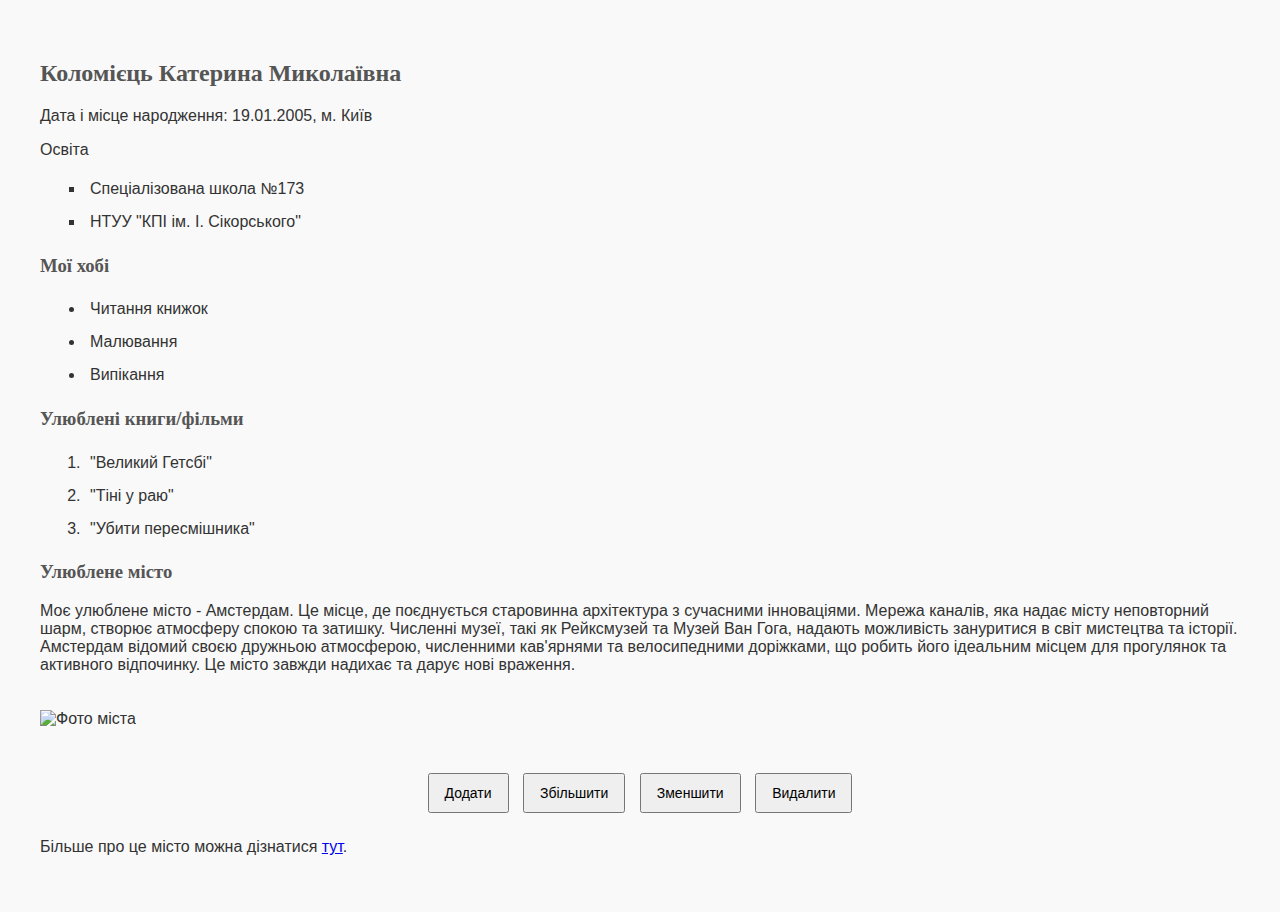
==== index.html @ 4c628ed0 "lab1" ====
<!DOCTYPE html>
<html lang="en">
<head>
    <meta charset="UTF-8">
    <meta name="keywords" content="про автора, хобі, улюблені книги, місто">
    <meta name="description" content="Інформація про автора сторінки: особисті дані, хобі, улюблені книги, улюблене місто">
    <title>Коломієць К. М., ІС-з21, Варіант №7</title>
    <link rel="stylesheet" href="style.css">
    <script src="script.js" defer></script>
</head>
<body>

<!-- Розділ з інформацією про автора -->
<h2>Коломієць Катерина Миколаївна</h2>
<p>Дата і місце народження: 19.01.2005, м. Київ</p>
<p>Освіта</p>
<ul style="list-style-type: square">
    <li>Спеціалізована школа №173</li>
    <li>НТУУ "КПІ ім. І. Сікорського"</li>
</ul>

<!-- Ненумерований список з хобі -->
<h3>Мої хобі</h3>
<ul>
    <li id="element7">Читання книжок</li>
    <li id="element8">Малювання</li>
    <li>Випікання</li>
</ul>

<!-- Нумерований список з улюбленими книгами чи фільмами -->
<h3>Улюблені книги/фільми</h3>
<ol>
    <li>"Великий Гетсбі"</li>
    <li>"Тіні у раю"</li>
    <li>"Убити пересмішника"</li>
</ol>

<!-- Опис улюбленого міста -->
<h3>Улюблене місто</h3>
<p>Моє улюблене місто - Амстердам. Це місце, де поєднується старовинна архітектура з сучасними інноваціями. Мережа каналів, яка надає місту неповторний шарм, створює атмосферу спокою та затишку. Численні музеї, такі як Рейксмузей та Музей Ван Гога, надають можливість зануритися в світ мистецтва та історії. Амстердам відомий своєю дружньою атмосферою, численними кав'ярнями та велосипедними доріжками, що робить його ідеальним місцем для прогулянок та активного відпочинку. Це місто завжди надихає та дарує нові враження.</p>

<!-- Контейнер для зображення -->
<div id="imageContainer">
    <!-- Зображення буде додано динамічно через JS -->
</div>

<!-- Кнопки для дій з зображенням -->
<div class="button-container">
    <button id="addImage">Додати</button>
    <button id="increaseSize">Збільшити</button>
    <button id="decreaseSize">Зменшити</button>
    <button id="deleteImage">Видалити</button>
</div>

<!-- Гіперпосилання на сайт міста з фото -->
<p>Більше про це місто можна дізнатися <a href="https://uk.wikipedia.org/wiki/%D0%90%D0%BC%D1%81%D1%82%D0%B5%D1%80%D0%B4%D0%B0%D0%BC" target="_blank">тут</a>.</p>

</body>
</html>
---- style.css ----
/* Стилі для body */
body {
    font-family: 'Arial', sans-serif; /* Встановлюємо шрифт */
    color: #333; /* Колір тексту */
    background-color: #f9f9f9; /* Колір фону сторінки */
    margin: 20px; /* Відступи */
    padding: 20px; /* Внутрішні відступи */
}

/* Стиль для заголовків */
h2, h3 {
    font-family: 'Georgia', serif; /* Інший шрифт для заголовків */
    color: #555; /* Колір заголовків */
}

/* Стиль для зображень */
img {
    width: 600px; /* Ширина зображення */
    height: auto; /* Автоматична висота для збереження пропорцій */
    margin: 20px auto; /* Центрування зображення */ }

/* Початкові стилі для елементів */
ul li, ol li {
    margin: 5px;
    padding: 5px;
}

/* Стиль для кнопок */
.button-container {
    text-align: center;
    margin: 20px 0;
}

.button-container button {
    margin: 5px;
    padding: 10px 15px;
    font-size: 14px;
}
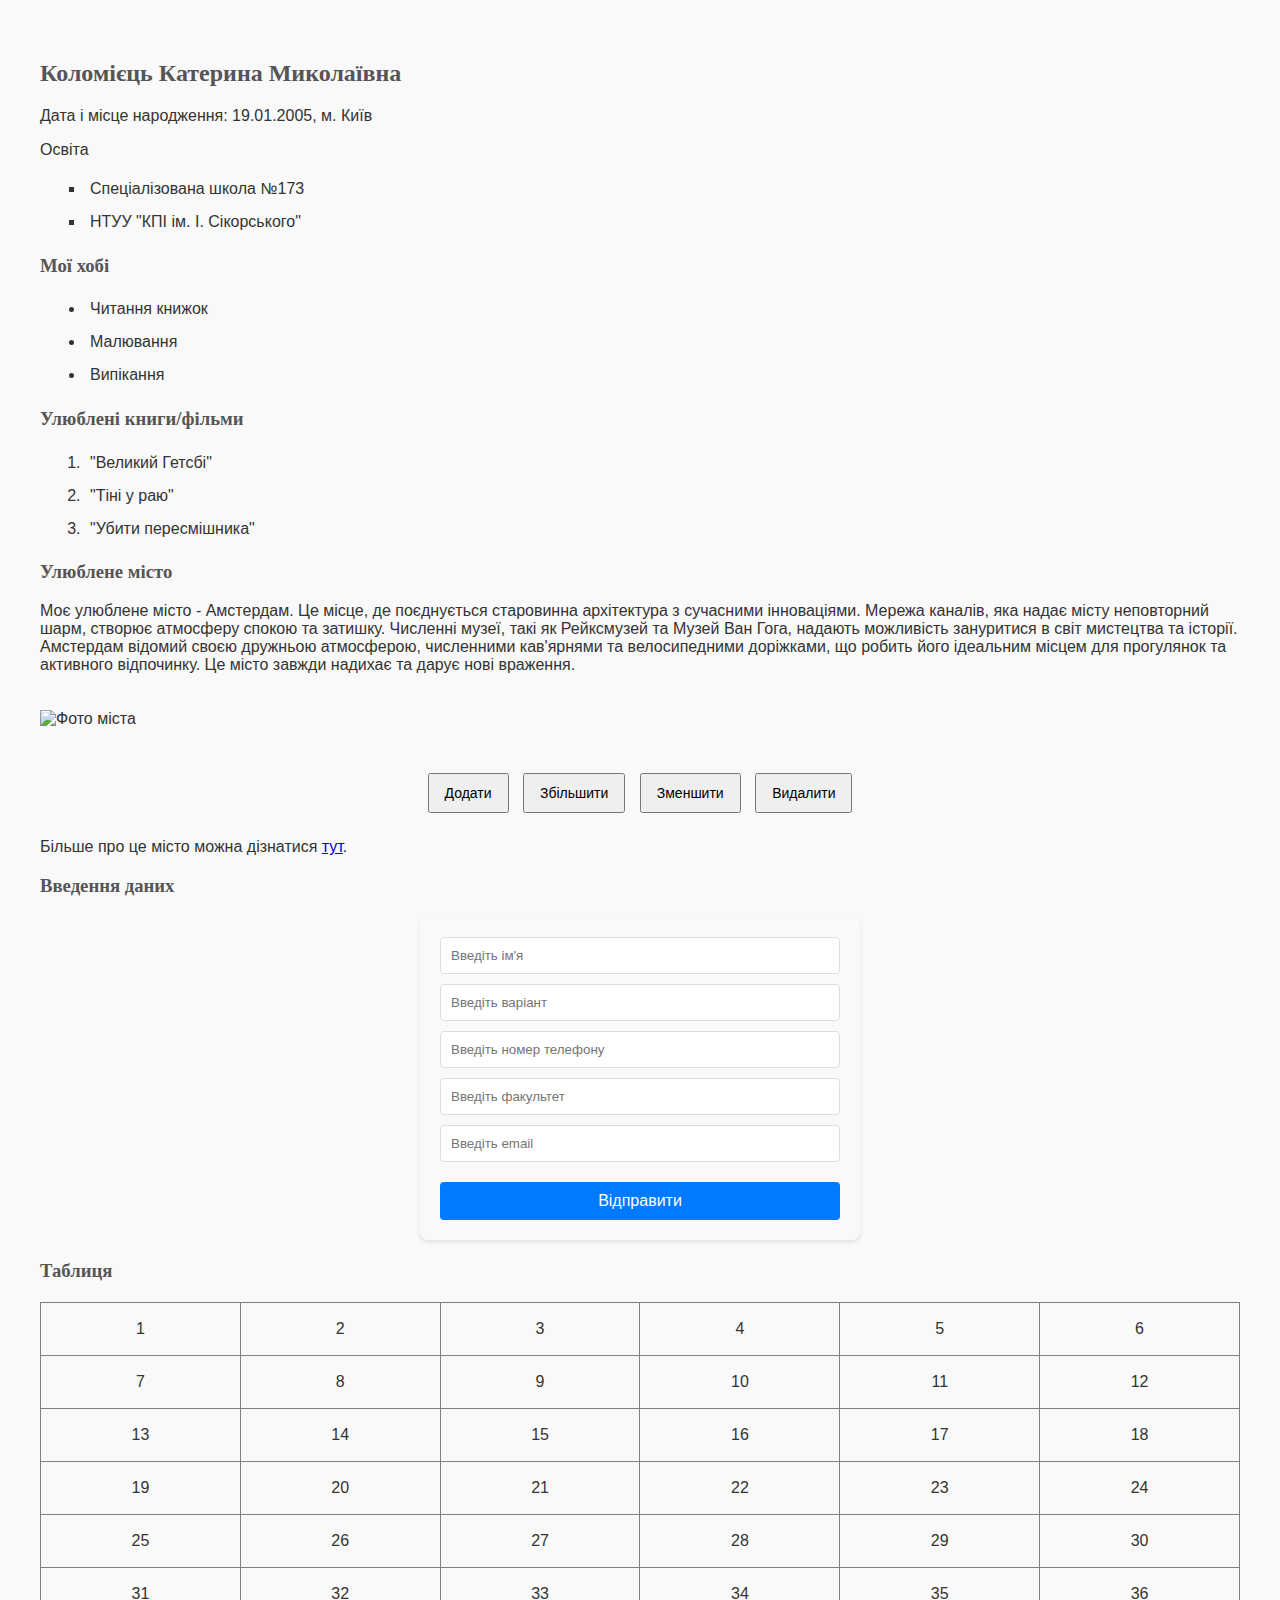
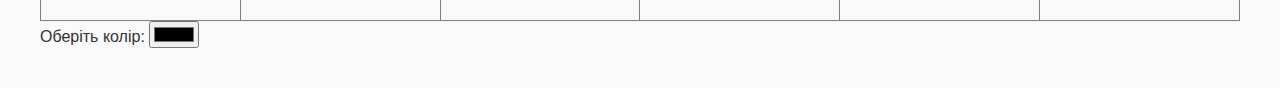
==== commit 297f5319: "lab2" ====
--- a/index.html
+++ b/index.html
@@ -55,5 +55,23 @@
 <!-- Гіперпосилання на сайт міста з фото -->
 <p>Більше про це місто можна дізнатися <a href="https://uk.wikipedia.org/wiki/%D0%90%D0%BC%D1%81%D1%82%D0%B5%D1%80%D0%B4%D0%B0%D0%BC" target="_blank">тут</a>.</p>
 
+<h3>Введення даних</h3>
+<form id="myForm">
+    <input type="text" name="fullName" placeholder="Введіть ім'я"><br>
+    <input type="text" name="variant" placeholder="Введіть варіант"><br>
+    <input type="text" name="phoneNumber" placeholder="Введіть номер телефону"><br>
+    <input type="text" name="faculty" placeholder="Введіть факультет"><br>
+    <input type="email" name="email" placeholder="Введіть email"><br>
+    <button>Відправити</button>
+</form>
+
+<!-- Таблиця -->
+<h3>Таблиця</h3>
+<table id="myTable" border="1">
+</table>
+
+<!-- Палітра кольорів -->
+<label for="colorPicker">Оберіть колір:</label>
+<input type="color" id="colorPicker" name="colorPicker">
 </body>
 </html>
--- a/style.css
+++ b/style.css
@@ -37,3 +37,74 @@
     font-size: 14px;
 }
 
+/* Стилі для форми */
+form {
+    background-color: #f9f9f9;
+    padding: 20px;
+    border-radius: 8px;
+    box-shadow: 0 2px 4px rgba(0, 0, 0, 0.1);
+    max-width: 400px;
+    margin: 20px auto;
+}
+
+form h3 {
+    text-align: center;
+    color: #333;
+}
+
+form label {
+    display: block;
+    margin: 10px 0 5px;
+    color: #555;
+}
+
+form input[type="text"],
+form input[type="email"]{
+    width: 100%;
+    padding: 10px;
+    margin-bottom: 10px;
+    border: 1px solid #ddd;
+    border-radius: 4px;
+    box-sizing: border-box;
+}
+
+form input[type="text"]:focus,
+form input[type="email"]:focus {
+    border-color: #66afe9;
+    outline: none;
+    box-shadow: 0 0 5px rgba(102, 175, 233, 0.5);
+}
+
+/* Стилі для кнопок */
+form button {
+    display: block;
+    width: 100%;
+    margin-top: 10px;
+    padding: 10px;
+    background-color: #007BFF;
+    color: white;
+    border: none;
+    border-radius: 4px;
+    font-size: 16px;
+    cursor: pointer;
+    transition: background-color 0.3s ease;
+}
+
+form button:hover {
+    background-color: #0056b3;
+}
+
+/* Стилі для таблиці */
+table {
+    width: 100%;
+    border-collapse: collapse;
+    margin-top: 20px;
+}
+
+table td {
+    width: 16.66%;
+    height: 50px;
+    text-align: center;
+    vertical-align: middle;
+    cursor: pointer;
+}
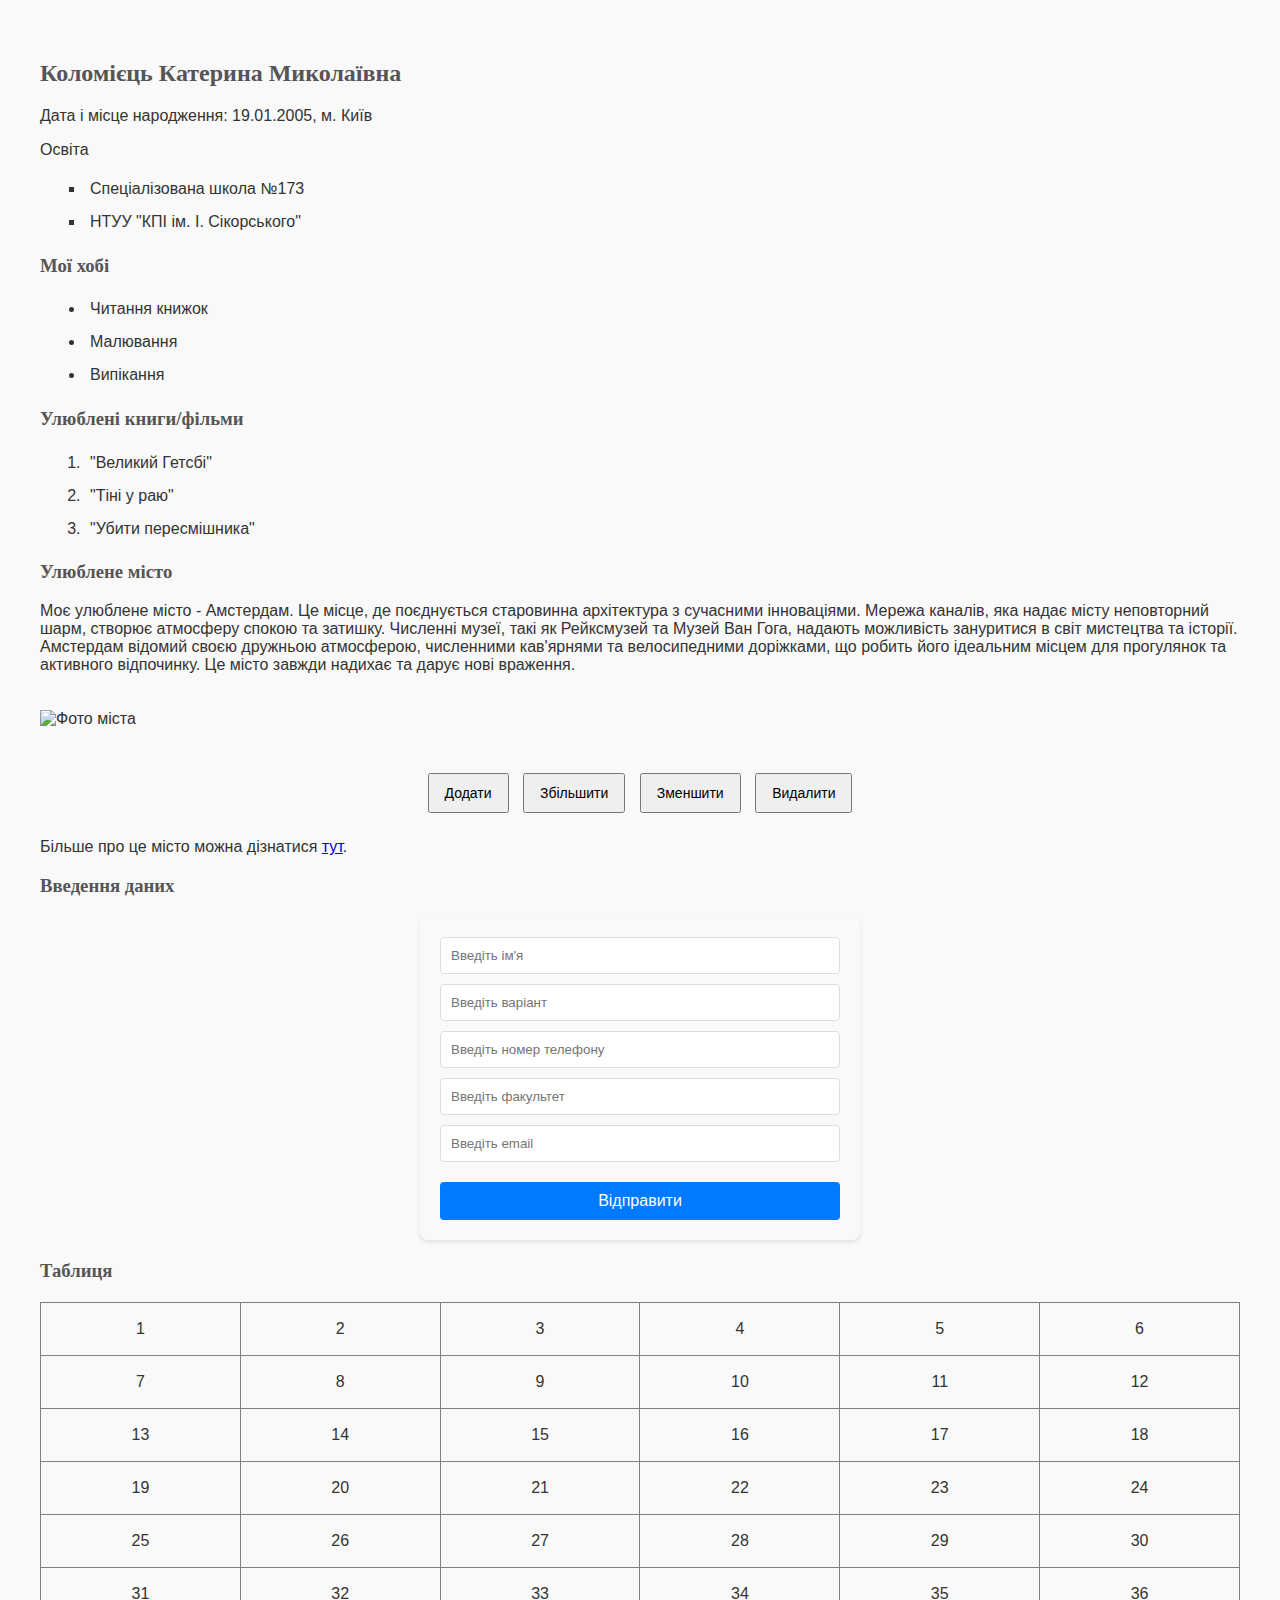
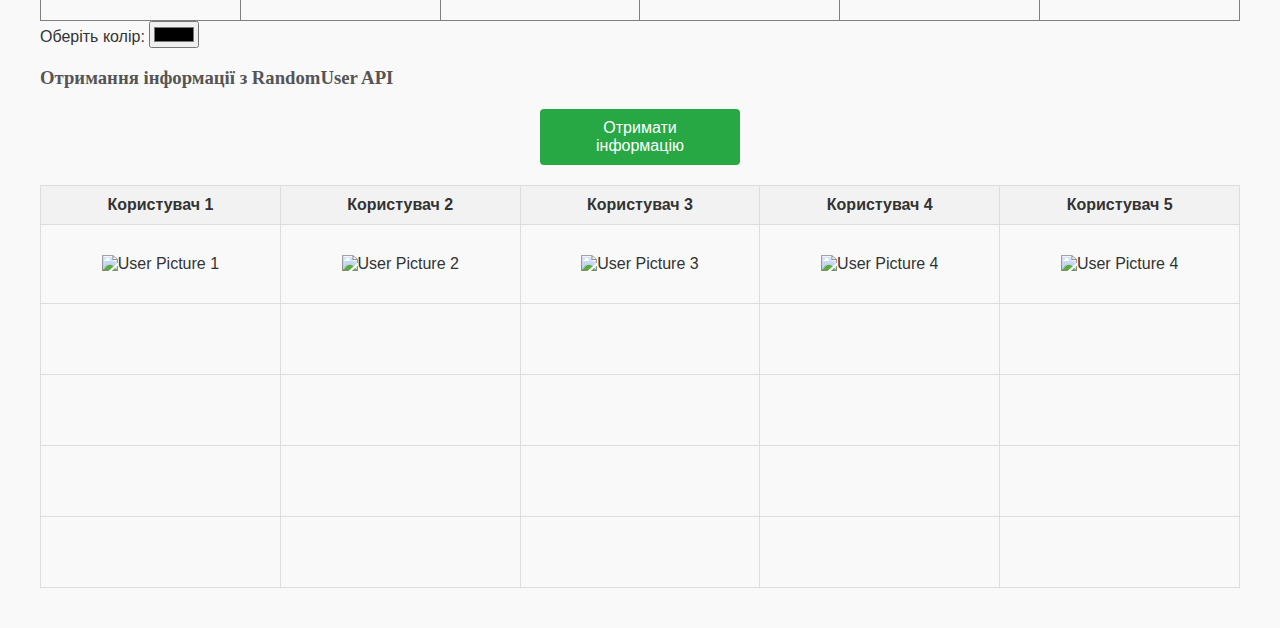
==== commit 6945576a: "lab3" ====
--- a/index.html
+++ b/index.html
@@ -73,5 +73,58 @@
 <!-- Палітра кольорів -->
 <label for="colorPicker">Оберіть колір:</label>
 <input type="color" id="colorPicker" name="colorPicker">
+
+<!-- Таблиця з користувачами -->
+<h3>Отримання інформації з RandomUser API</h3>
+<button id="fetchButton">Отримати інформацію</button>
+<table id="userInfoTable">
+    <thead>
+    <tr>
+        <th>Користувач 1</th>
+        <th>Користувач 2</th>
+        <th>Користувач 3</th>
+        <th>Користувач 4</th>
+        <th>Користувач 5</th>
+    </tr>
+    </thead>
+    <tbody>
+    <tr>
+        <td><img id="userPicture1" src="" alt="User Picture 1" style="width: 100px; height: auto;"></td>
+        <td><img id="userPicture2" src="" alt="User Picture 2" style="width: 100px; height: auto;"></td>
+        <td><img id="userPicture3" src="" alt="User Picture 3" style="width: 100px; height: auto;"></td>
+        <td><img id="userPicture4" src="" alt="User Picture 4" style="width: 100px; height: auto;"></td>
+        <td><img id="userPicture5" src="" alt="User Picture 4" style="width: 100px; height: auto;"></td>
+    </tr>
+    <tr>
+        <td id="userCell1"></td>
+        <td id="userCell2"></td>
+        <td id="userCell3"></td>
+        <td id="userCell4"></td>
+        <td id="userCell5"></td>
+    </tr>
+    <tr>
+        <td id="userCity1"></td>
+        <td id="userCity2"></td>
+        <td id="userCity3"></td>
+        <td id="userCity4"></td>
+        <td id="userCity5"></td>
+    </tr>
+    <tr>
+        <td id="userPostcode1"></td>
+        <td id="userPostcode2"></td>
+        <td id="userPostcode3"></td>
+        <td id="userPostcode4"></td>
+        <td id="userPostcode5"></td>
+    </tr>
+    <tr>
+        <td id="userEmail1"></td>
+        <td id="userEmail2"></td>
+        <td id="userEmail3"></td>
+        <td id="userEmail4"></td>
+        <td id="userEmail5"></td>
+    </tr>
+    </tbody>
+</table>
+
 </body>
 </html>
--- a/style.css
+++ b/style.css
@@ -108,3 +108,49 @@
     vertical-align: middle;
     cursor: pointer;
 }
+
+/* Стилі для кнопки "Отримати інформацію" */
+#fetchButton {
+    display: block;
+    width: 200px;
+    margin: 20px auto;
+    padding: 10px 20px;
+    background-color: #28a745; /* Зелений фон */
+    color: white; /* Білий текст */
+    border: none;
+    border-radius: 4px;
+    font-size: 16px;
+    cursor: pointer;
+    text-align: center;
+    transition: background-color 0.3s ease;
+}
+
+#fetchButton:hover {
+    background-color: #218838; /* Темніший зелений при наведенні */
+}
+
+/* Стилі для таблиці з користувачами */
+#userInfoTable {
+    width: 100%;
+    border-collapse: collapse;
+    margin-top: 20px;
+}
+
+#userInfoTable, #userInfoTable th, #userInfoTable td {
+    border: 1px solid #ddd; /* Світло-сірий бордер */
+}
+
+#userInfoTable th, #userInfoTable td {
+    padding: 10px;
+    text-align: center;
+}
+
+#userInfoTable th {
+    background-color: #f2f2f2; /* Світло-сірий фон для заголовків */
+}
+
+#userInfoTable img {
+    width: 100px; /* Обмеження ширини зображень */
+    height: auto;
+    max-height: 100px; /* Обмеження висоти зображень */
+}